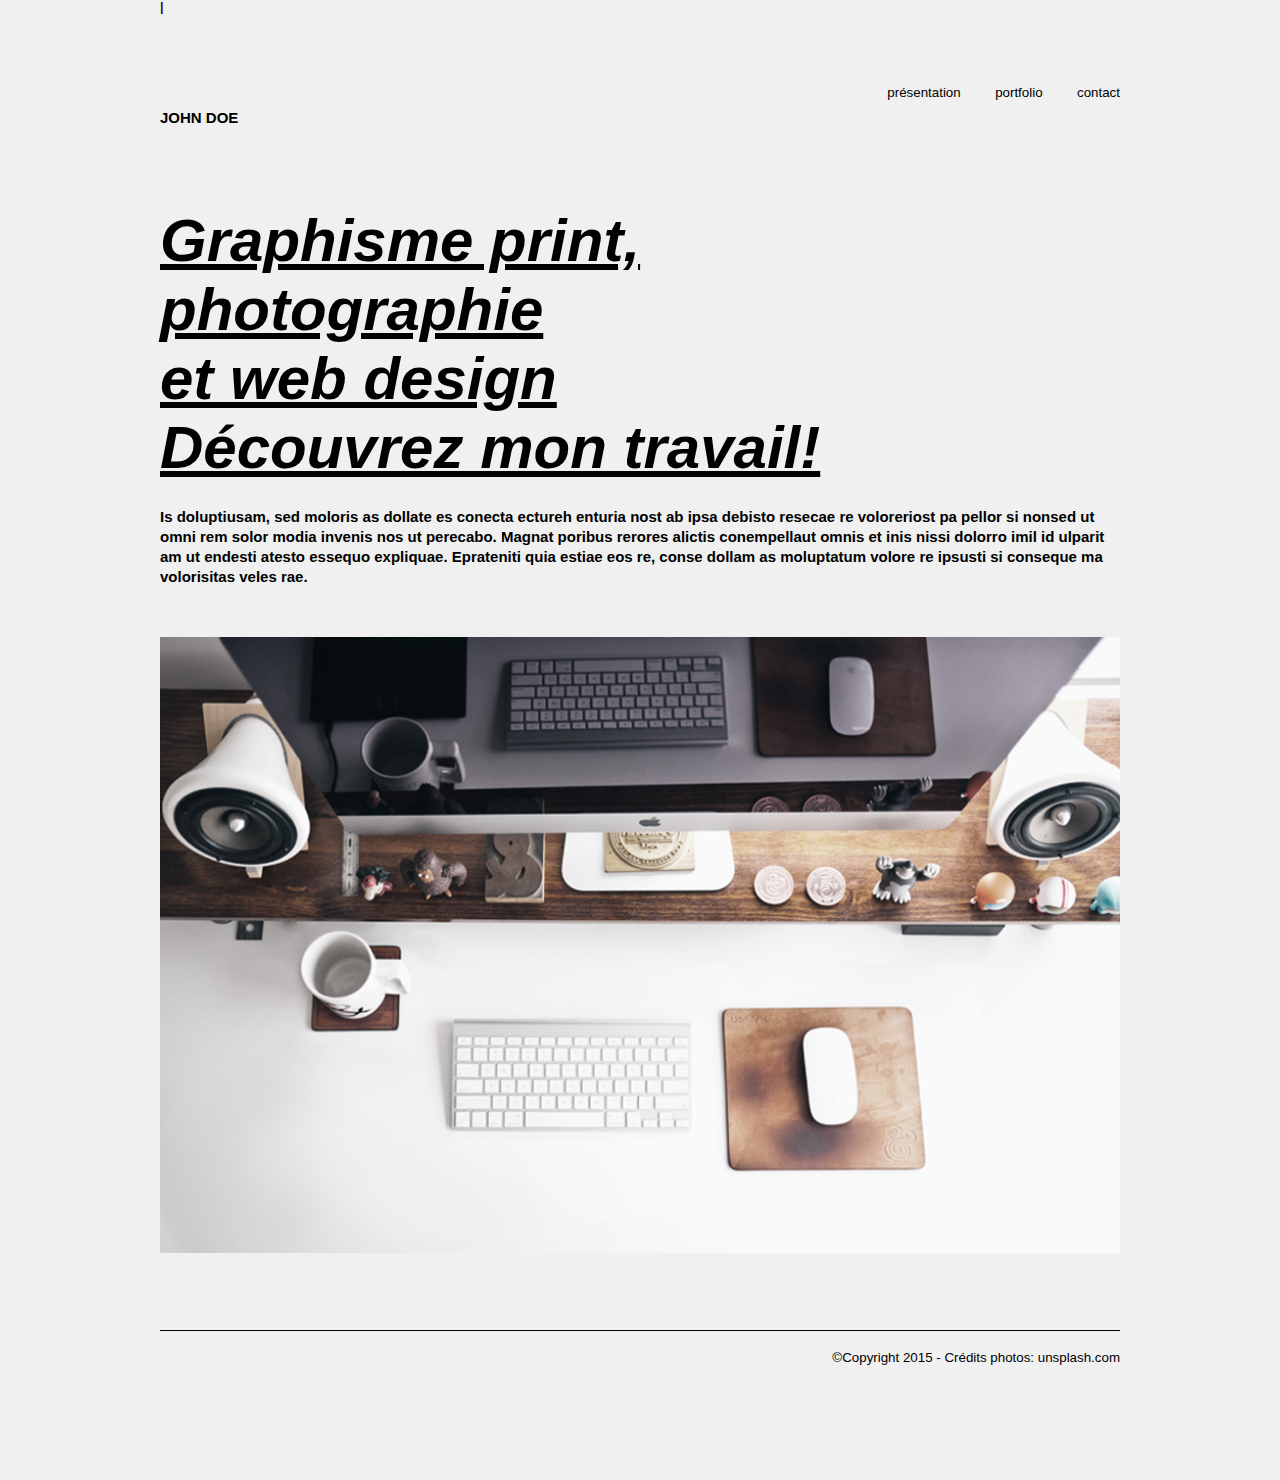
==== index.html @ 45823a3b "#nomediocre" ====
l<!DOCTYPE html>
<html lang="fr">
  <head>
      <link rel="stylesheet" type="text/css" href="css/main.css">
    <meta charset="utf-8">
    <title>Portfolio de John Doe</title>
  </head>
  <body>
      <div class="content">
<header>
        <nav>
             <div class="logo">
              <p>JOHN DOE</p>
          </div>
          <ul>
            <li><a href="index.html">présentation</a></li>
            <li><a href="portfolio.html">portfolio</a></li>
            <li><a href="contact.html">contact</a></li>
          </ul>
        </nav>
 </header>
    
        <h1>      
      Graphisme print,<br> photographie <br> et web design <br> Découvrez mon travail!
        </h1>
        
            <p>Is doluptiusam, sed moloris as dollate es conecta ectureh enturia nost ab ipsa debisto resecae re voloreriost pa pellor si nonsed ut omni rem solor modia invenis nos ut perecabo. Magnat poribus rerores alictis conempellaut omnis et inis nissi dolorro imil id ulparit am ut endesti atesto essequo expliquae. Eprateniti quia estiae eos re, conse dollam as moluptatum volore re ipsusti si conseque ma volorisitas veles rae.</p>
  
            <img src="img/niveau1/accueil.jpg" alt="un bureau avec un ordinateur">
            
    <footer>
      
        <p>©Copyright 2015 - Crédits photos: unsplash.com<p>
            
    </footer>
    
        </div>
        
    </body>
    </html>
---- css/main.css ----
/* CSS Reset + définition des polices et des paramètres principaux qui apparaissent partout*/
body {
  box-sizing: border-box;
  background-color: #f0f0f0; /* couleur de fond du document (gris) */
  font-family: arial;
  color:black;
  width: 960px; /* largeur du contenu */
  /* marges auto pour centrer le contenu */
  margin: auto;
}
/* Pour mettre en gras la page active, selon le li du menu qui a cette id dans chaque page */
#active a{
  font-weight: bold;
}
/* pour avoir une image qui fait l'entier de l'élément parent */
img {
  width: 100%;
}
/* stylisation des titres */
h1 {
  font-style: italic;
  font-size: 60px; /* selon maquette */
}
h2 {
  font-style: italic;
  font-size: 40px; 
}
h3 {
  padding-top: 27px;
  font-size: 25px;
  font-weight: bold;
}
h1, h2, h3, h4, h5, h6 {
  margin: 0px;
  text-decoration: underline;
  font-weight: bold;
}
p, strong {
  font-weight: bold;
  margin: 0px;
  padding-top: 25px; /* selon maquette - l'interligne */
  line-height: 20px;
  font-size: 15px;
}
strong {
  font-style: italic;
  display:block; /* pour retour à ligne sinon l'espacement ne marchera pas */
}

/* CSS reset des liens bleu et soulignés parce que ça se fait plus */
a {
  text-decoration: none;
  color: black;
}
a:hover {
  color: grey; /* lorsque le menu est survolé avec la souris */
}
header {
  text-align:right; /* pour l'alignement du menu*/
  padding: 0px;
  margin: 65px 0 105px 0; /* pour les marges en haut et en bas de l'élément header selon maquette */
}
footer {
  bottom: 0px;
  margin-bottom:95px;
  border-top: 1px solid;
  margin-top: 77px; /* selon maquette */
}
footer p {
  padding-top: 17px;
  text-align: right;
  font-size: 10pt;
  font-weight: normal;
}
nav li {
  font-size: 10pt;
  display: inline; /* alignement de façon linéaire plutôt que avec des retour à la ligne */
  padding-left: 30px;
}
nav ul {
  padding: 0px;
}
img {
  margin-top: 50px;
}
label, input {
  display: inline-block; /* permet d'avoir les labels et champs de textes
   qui forcent le retour à la ligne, et sont redimensionnables et sont affiché à la suite  */
}
/* on exclut les boutons radios, car ils n'ont pas la même stylisation (selecteur:not() signifie l'exclusion de l'élément mis entre parenthèses */ 
label:not(.labelradio) {
  font-weight: bold; /* texte en gras */
  font-size: 25px;
  margin-right: 23px; /* pour ne pas coller ça au boites, raison esthétique */
  width: 105px;
  text-align: right; /* pour aligner les label à droite */
}

textarea {
  vertical-align: top; /* pour aligner le label "message" en haut */
}
/* stylisation des boites de textes (pas de bordures disgrâcieuses, taille  quand on tape du texte dedans */
input[type="text"], textarea {
  padding: 6px;
  font-family: arial;
  font-size:16pt;
  width: 380px; /* on définit la largeur des boîtes */
  border: 0px solid; /* pour être cohérent avec la maquette */
  height: 40px; /* on définit la hauteur des boîtes */
}
input[type="radio"] {
  margin-right: 36px; /* selon maquette */
}
input, textarea {
  margin-bottom: 17px; /* pour espacer les boites */
}
textarea {
  resize: vertical; /* la boîte peut-être redimensionnée seulement verticalement */
  height: 180px; /* on agrandit un peu la boite pour correspondre à la maquette */
}
input[type="submit"] {
  float:right; /* pour aligner le bouton envoyer à droit du formulaire (selon la div parent .contactform) */
  font-size: 16pt;
  font-weight: bold;
  /* on annule l'aspect "bouton" pour seulement du texte */
  border: none;
  background-color: transparent; 
  padding: 0;
  font-style: italic;
  text-decoration: underline;
  color: black; 
}
/* classes */
.logo {
  padding: 0px; /* on évite de mettre un padding sur le logo */
  font-size: 20px;
  float: left; /* pour que le logo se "colle" à gauche" */

}
/* pour centrer le formulaire ainsi que définir sa taille (selon maquette) */
.contactform {
  margin-top: 65px; /* selon maquette */
  width: 526px;
  /* marges auto pour centrer le formulaire */
  margin-left: auto;
  margin-right: auto;
}
.headline {
  margin: 0px; /* on reset le css annoncé sur body (margin-auto) */
  padding-bottom: 40px; /* selon maquette - margin de l'image  */
}
#scrolltop {
  float: left; /* pour aligner le bouton "retour en haut" à gauche du footer */
}
.labelradio {
  font-weight: bold;
}
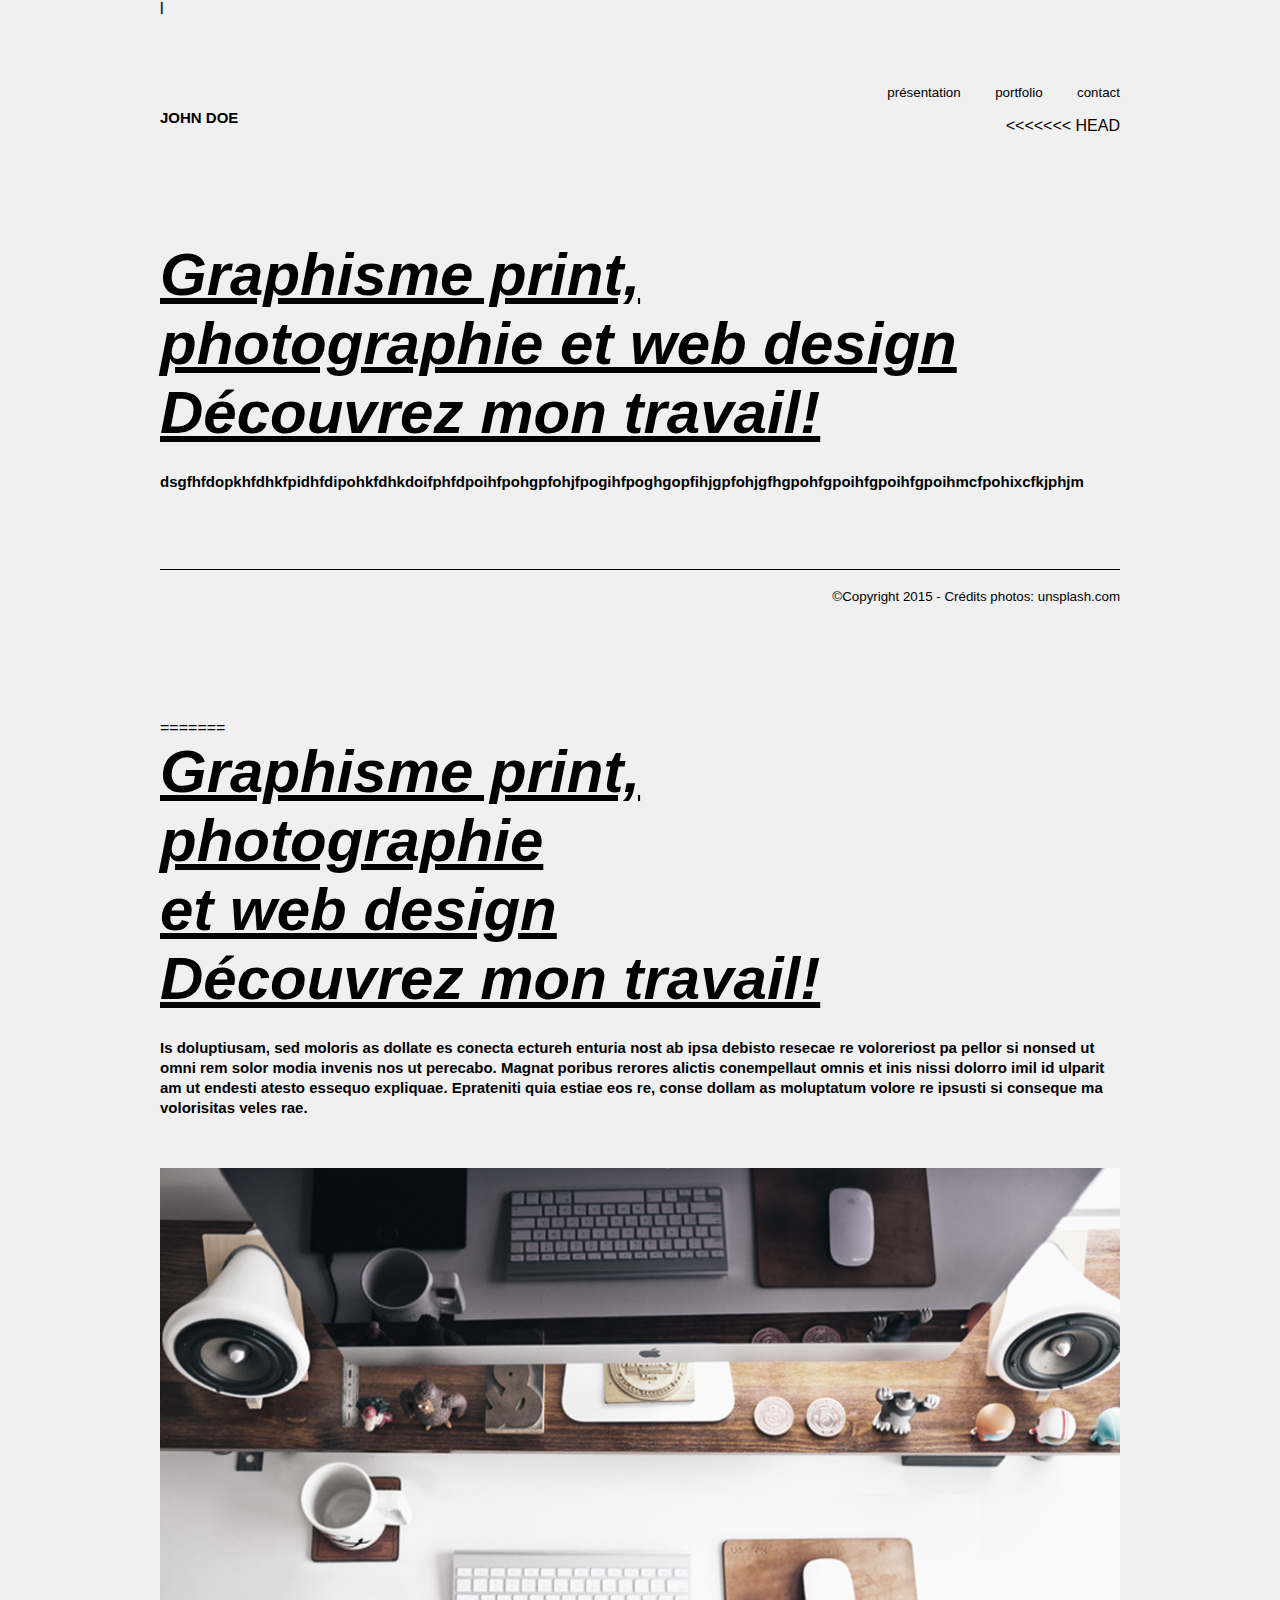
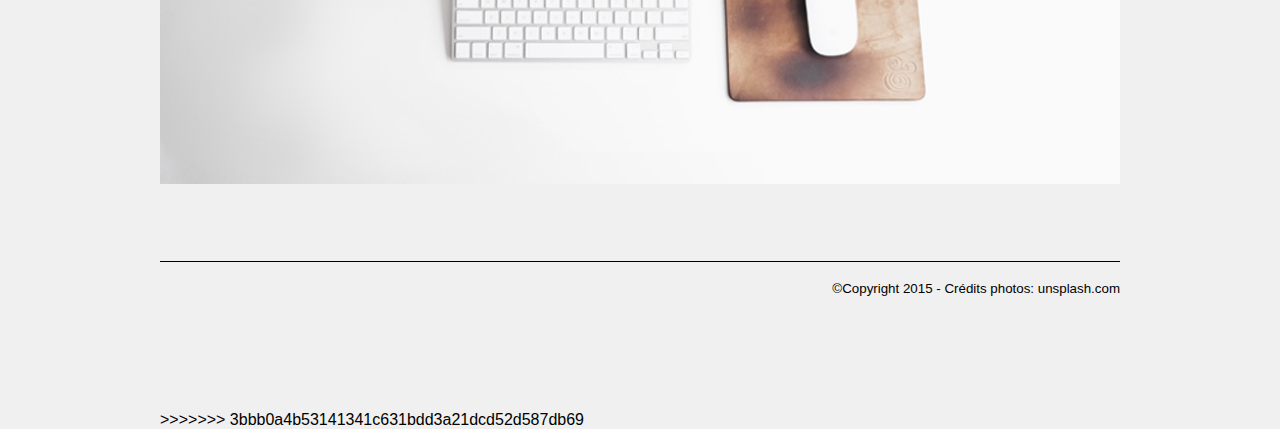
==== commit 5a04fab4: "Revert "#nomediocre"" ====
--- a/index.html
+++ b/index.html
@@ -8,17 +8,30 @@
   <body>
       <div class="content">
 <header>
-        <nav>
-             <div class="logo">
+     <div class="logo">
               <p>JOHN DOE</p>
           </div>
+        <nav>
           <ul>
-            <li><a href="index.html">présentation</a></li>
-            <li><a href="portfolio.html">portfolio</a></li>
-            <li><a href="contact.html">contact</a></li>
+          <li><a href="index.html">présentation</a></li>
+          <li><a href="portfolio.html">portfolio</a></li>
+          <li><a href="contact.html">contact</a></li>
           </ul>
         </nav>
- </header>
+<<<<<<< HEAD
+</header>
+      <h1>      
+      Graphisme print,<br> photographie et web design <br> Découvrez mon travail!
+  </h1>
+  <p>dsgfhfdopkhfdhkfpidhfdipohkfdhkdoifphfdpoihfpohgpfohjfpogihfpoghgopfihjgpfohjgfhgpohfgpoihfgpoihfgpoihmcfpohixcfkjphjm</p>
+  <footer>
+  <p>©Copyright 2015 - Crédits photos: unsplash.com<p>
+</footer>
+  </div>
+</body>
+=======
+        
+    </header>
     
         <h1>      
       Graphisme print,<br> photographie <br> et web design <br> Découvrez mon travail!
@@ -26,7 +39,7 @@
         
             <p>Is doluptiusam, sed moloris as dollate es conecta ectureh enturia nost ab ipsa debisto resecae re voloreriost pa pellor si nonsed ut omni rem solor modia invenis nos ut perecabo. Magnat poribus rerores alictis conempellaut omnis et inis nissi dolorro imil id ulparit am ut endesti atesto essequo expliquae. Eprateniti quia estiae eos re, conse dollam as moluptatum volore re ipsusti si conseque ma volorisitas veles rae.</p>
   
-            <img src="img/niveau1/accueil.jpg" alt="un bureau avec un ordinateur">
+            <img src="img/niveau1/accueil.jpg">
             
     <footer>
       
@@ -37,7 +50,7 @@
         </div>
         
     </body>
-    </html>
+    
+>>>>>>> 3bbb0a4b53141341c631bdd3a21dcd52d587db69
+</html>
 
-
-   
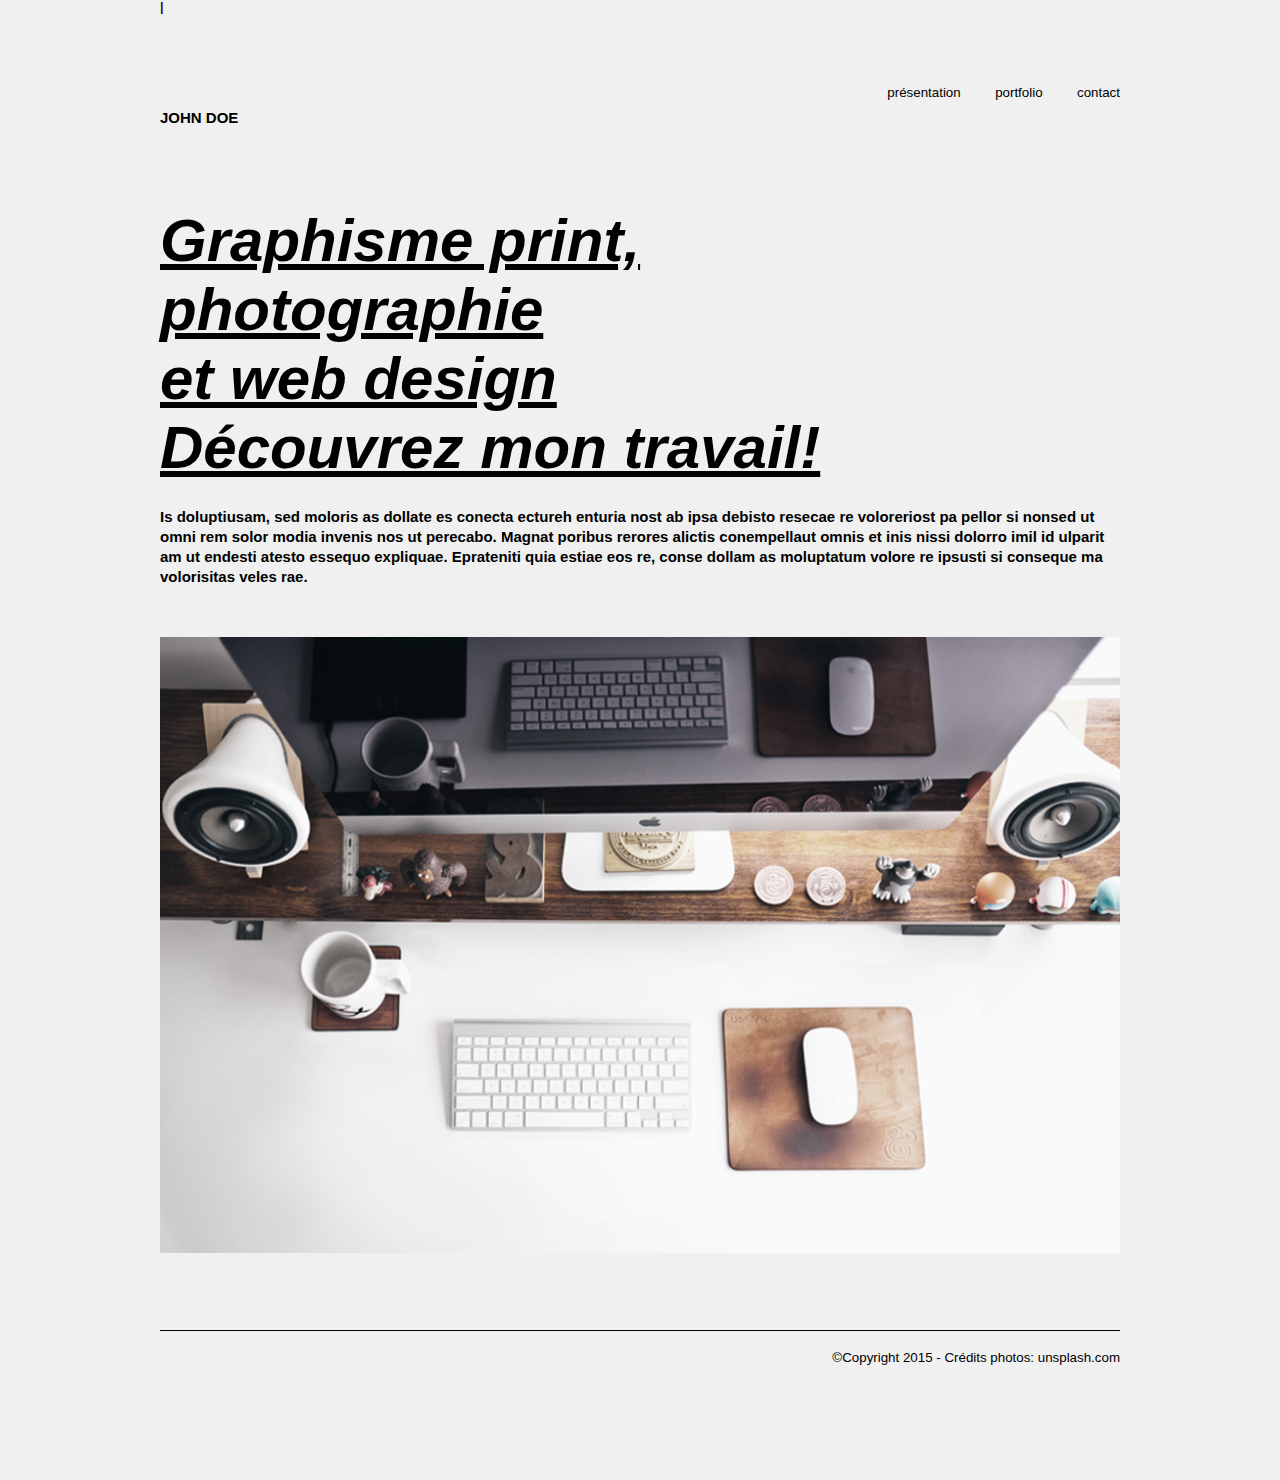
==== commit 41ad2db4: "Revert "Revert "#nomediocre""" ====
--- a/index.html
+++ b/index.html
@@ -8,30 +8,17 @@
   <body>
       <div class="content">
 <header>
-     <div class="logo">
+        <nav>
+             <div class="logo">
               <p>JOHN DOE</p>
           </div>
-        <nav>
           <ul>
-          <li><a href="index.html">présentation</a></li>
-          <li><a href="portfolio.html">portfolio</a></li>
-          <li><a href="contact.html">contact</a></li>
+            <li><a href="index.html">présentation</a></li>
+            <li><a href="portfolio.html">portfolio</a></li>
+            <li><a href="contact.html">contact</a></li>
           </ul>
         </nav>
-<<<<<<< HEAD
-</header>
-      <h1>      
-      Graphisme print,<br> photographie et web design <br> Découvrez mon travail!
-  </h1>
-  <p>dsgfhfdopkhfdhkfpidhfdipohkfdhkdoifphfdpoihfpohgpfohjfpogihfpoghgopfihjgpfohjgfhgpohfgpoihfgpoihfgpoihmcfpohixcfkjphjm</p>
-  <footer>
-  <p>©Copyright 2015 - Crédits photos: unsplash.com<p>
-</footer>
-  </div>
-</body>
-=======
-        
-    </header>
+ </header>
     
         <h1>      
       Graphisme print,<br> photographie <br> et web design <br> Découvrez mon travail!
@@ -39,7 +26,7 @@
         
             <p>Is doluptiusam, sed moloris as dollate es conecta ectureh enturia nost ab ipsa debisto resecae re voloreriost pa pellor si nonsed ut omni rem solor modia invenis nos ut perecabo. Magnat poribus rerores alictis conempellaut omnis et inis nissi dolorro imil id ulparit am ut endesti atesto essequo expliquae. Eprateniti quia estiae eos re, conse dollam as moluptatum volore re ipsusti si conseque ma volorisitas veles rae.</p>
   
-            <img src="img/niveau1/accueil.jpg">
+            <img src="img/niveau1/accueil.jpg" alt="un bureau avec un ordinateur">
             
     <footer>
       
@@ -50,7 +37,7 @@
         </div>
         
     </body>
-    
->>>>>>> 3bbb0a4b53141341c631bdd3a21dcd52d587db69
-</html>
+    </html>
 
+
+   
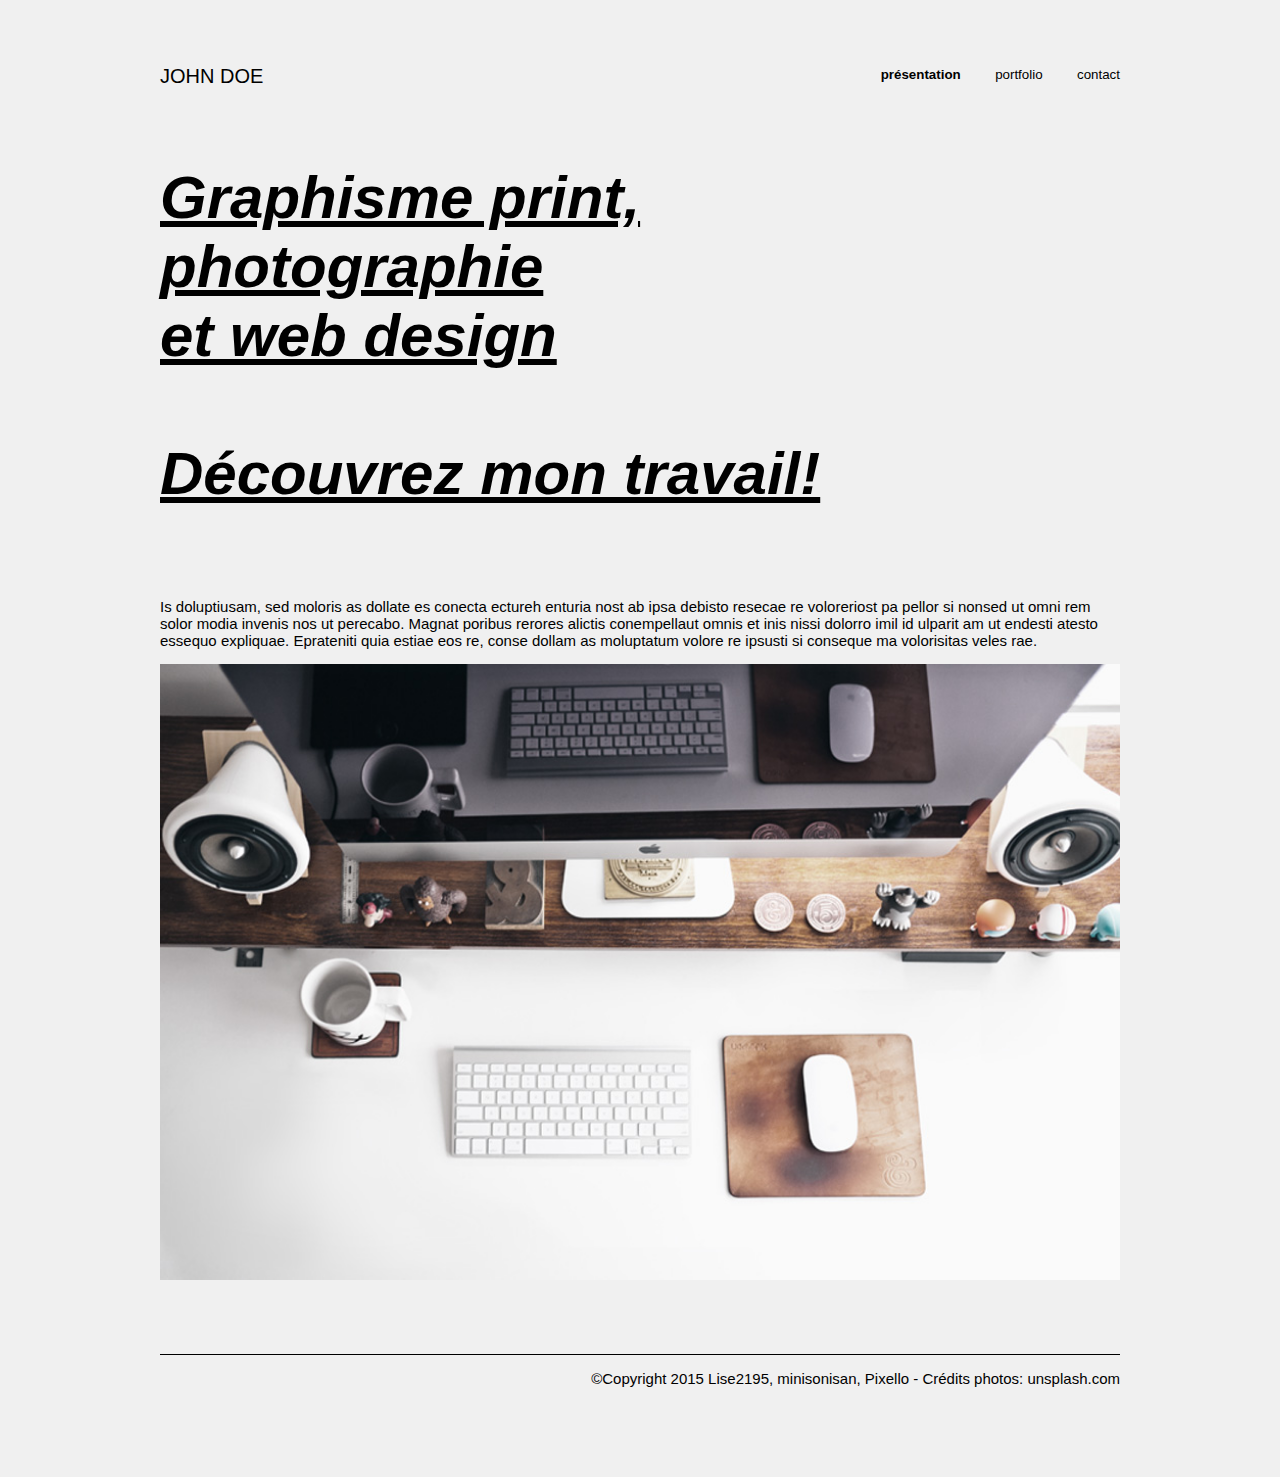
==== commit 20ad8d27: "Commentaires, stylisation du formulaires, et améliorations" ====
--- a/index.html
+++ b/index.html
@@ -1,36 +1,35 @@
-l<!DOCTYPE html>
+<!DOCTYPE html>
 <html lang="fr">
   <head>
       <link rel="stylesheet" type="text/css" href="css/main.css">
     <meta charset="utf-8">
-    <title>Portfolio de John Doe</title>
+    <title>Portfolio de John Doe - présentation</title>
   </head>
   <body>
-      <div class="content">
+      <div class="site">
 <header>
         <nav>
-             <div class="logo">
-              <p>JOHN DOE</p>
-          </div>
           <ul>
-            <li><a href="index.html">présentation</a></li>
-            <li><a href="portfolio.html">portfolio</a></li>
-            <li><a href="contact.html">contact</a></li>
+              <li class="logo">JOHN DOE</li>
+          <li id="active"><a href="index.html">présentation</a></li>
+          <li><a href="portfolio.html">portfolio</a></li>
+          <li><a href="contact.html">contact</a></li>
           </ul>
         </nav>
  </header>
-    
+          <div class="headline">
         <h1>      
-      Graphisme print,<br> photographie <br> et web design <br> Découvrez mon travail!
+      Graphisme print,<br> photographie <br> et web design <br><br> Découvrez mon travail!
         </h1>
-        
+          </div>
+          <div class="contenu">
             <p>Is doluptiusam, sed moloris as dollate es conecta ectureh enturia nost ab ipsa debisto resecae re voloreriost pa pellor si nonsed ut omni rem solor modia invenis nos ut perecabo. Magnat poribus rerores alictis conempellaut omnis et inis nissi dolorro imil id ulparit am ut endesti atesto essequo expliquae. Eprateniti quia estiae eos re, conse dollam as moluptatum volore re ipsusti si conseque ma volorisitas veles rae.</p>
   
             <img src="img/niveau1/accueil.jpg" alt="un bureau avec un ordinateur">
-            
+          </div>
     <footer>
       
-        <p>©Copyright 2015 - Crédits photos: unsplash.com<p>
+        <p>©Copyright 2015 Lise2195, minisonisan, Pixello - Crédits photos: unsplash.com<p>
             
     </footer>
     
--- a/css/main.css
+++ b/css/main.css
@@ -1,50 +1,44 @@
 /* CSS Reset + définition des polices et des paramètres principaux qui apparaissent partout*/
 body {
+  margin: 0px;
+  padding: 0px;
   box-sizing: border-box;
-  background-color: #f0f0f0; /* couleur de fond du document (gris) */
-  font-family: arial;
+  background-color: #f0f0f0;
+font-family: arial;
   color:black;
-  width: 960px; /* largeur du contenu */
-  /* marges auto pour centrer le contenu */
-  margin: auto;
+}
+/* on définit la largeur du site selon la maquette .psd */
+.site {
+ width: 960px;
+ margin: auto;
 }
 /* Pour mettre en gras la page active, selon le li du menu qui a cette id dans chaque page */
 #active a{
-  font-weight: bold;
+font-weight: bold;
 }
-/* pour avoir une image qui fait l'entier de l'élément parent */
+/* pour avoir une image responsive */
 img {
-  width: 100%;
+width: 100%;
 }
-/* stylisation des titres */
+/* stylisation des titres en gras soulignés */
 h1 {
-  font-style: italic;
-  font-size: 60px; /* selon maquette */
+    font-style: italic;
+    font-size: 60px; /* selon maquette */
 }
 h2 {
-  font-style: italic;
-  font-size: 40px; 
+    font-style: italic;
+    font-size: 40px; 
 }
 h3 {
-  padding-top: 27px;
-  font-size: 25px;
+    font-size: 25px;
   font-weight: bold;
 }
 h1, h2, h3, h4, h5, h6 {
-  margin: 0px;
   text-decoration: underline;
   font-weight: bold;
 }
-p, strong {
-  font-weight: bold;
-  margin: 0px;
-  padding-top: 25px; /* selon maquette - l'interligne */
-  line-height: 20px;
-  font-size: 15px;
-}
-strong {
-  font-style: italic;
-  display:block; /* pour retour à ligne sinon l'espacement ne marchera pas */
+p {
+    font-size: 15px;
 }
 
 /* CSS reset des liens bleu et soulignés parce que ça se fait plus */
@@ -53,105 +47,80 @@
   color: black;
 }
 a:hover {
-  color: grey; /* lorsque le menu est survolé avec la souris */
+  text-decoration: none;
+  color: grey;
 }
 header {
-  text-align:right; /* pour l'alignement du menu*/
-  padding: 0px;
-  margin: 65px 0 105px 0; /* pour les marges en haut et en bas de l'élément header selon maquette */
+text-align:right; /* pour l'alignement du menu*/
+ padding: 0px;
+    margin: 65px 0 80px 0; /* pour les marges en haut et en bas de l'élément header selon maquette *
+*/
 }
 footer {
   bottom: 0px;
-  margin-bottom:95px;
-  border-top: 1px solid;
-  margin-top: 77px; /* selon maquette */
-}
-footer p {
-  padding-top: 17px;
   text-align: right;
   font-size: 10pt;
-  font-weight: normal;
+  margin-bottom:90px;
+  border-top: 1px solid;
+  margin-top: 70px;
 }
+/* alignement de nav à droite */
 nav li {
   font-size: 10pt;
-  display: inline; /* alignement de façon linéaire plutôt que avec des retour à la ligne */
+  display: inline;
   padding-left: 30px;
 }
 nav ul {
-  padding: 0px;
-}
-img {
-  margin-top: 50px;
-}
-label, input {
-  display: inline-block; /* permet d'avoir les labels et champs de textes
-   qui forcent le retour à la ligne, et sont redimensionnables et sont affiché à la suite  */
-}
-/* on exclut les boutons radios, car ils n'ont pas la même stylisation (selecteur:not() signifie l'exclusion de l'élément mis entre parenthèses */ 
-label:not(.labelradio) {
-  font-weight: bold; /* texte en gras */
-  font-size: 25px;
-  margin-right: 23px; /* pour ne pas coller ça au boites, raison esthétique */
-  width: 105px;
-  text-align: right; /* pour aligner les label à droite */
+ padding: 0px;
 }
 
-textarea {
-  vertical-align: top; /* pour aligner le label "message" en haut */
+
+/* pour que le logo se "colle" à gauche" */
+.logo {
+      padding: 0px; /* on évite de mettre un padding sur le logo */
+ font-size: 20px;
+    float: left;
+}
+ label {
+     padding: 6px 0px 6px 0px; /* pour centrer verticalement les labels (nom, prénom, email etc...) avec les boites de textes à remplir */
+     font-weight: bold; /* texte en gras */
+     font-size: 16pt;
+     padding-right: 10px; /* pour ne pas coller ça au boites, raison esthétique */
+     text-align: right; /* pour éviter que les boites soient à l'autre bout */
+     font-family: arial;
+	width: 100px; /* on définit une largeur pour les labels */
+	float: left; /* !!!!!! Très important, afin de coller chaque label avec le précédent. Comme ça on aligne verticalement la fin des blocs, et on évite que ça soit tout décalé */
 }
 /* stylisation des boites de textes (pas de bordures disgrâcieuses, taille  quand on tape du texte dedans */
 input[type="text"], textarea {
-  padding: 6px;
-  font-family: arial;
-  font-size:16pt;
-  width: 380px; /* on définit la largeur des boîtes */
-  border: 0px solid; /* pour être cohérent avec la maquette */
-  height: 40px; /* on définit la hauteur des boîtes */
-}
-input[type="radio"] {
-  margin-right: 36px; /* selon maquette */
-}
-input, textarea {
-  margin-bottom: 17px; /* pour espacer les boites */
+    font-size:16pt;
+    width: 380px;
+    border: 0px solid;
+    height: 40px; /* pour être cohérent avec la maquette */
+    margin-bottom: 20px; /* pour espacer les boites */
 }
 textarea {
-  resize: vertical; /* la boîte peut-être redimensionnée seulement verticalement */
-  height: 180px; /* on agrandit un peu la boite pour correspondre à la maquette */
+    height: 180px; /* on agrandit un peu la boite pour correspondre à la maquette */
 }
 input[type="submit"] {
-  float:right; /* pour aligner le bouton envoyer à droit du formulaire (selon la div parent .contactform) */
-  font-size: 16pt;
-  font-weight: bold;
-  /* on annule l'aspect "bouton" pour seulement du texte */
-  border: none;
-  background-color: transparent; 
-  padding: 0;
-  font-style: italic;
-  text-decoration: underline;
-  color: black; 
-}
-/* classes */
-.logo {
-  padding: 0px; /* on évite de mettre un padding sur le logo */
-  font-size: 20px;
-  float: left; /* pour que le logo se "colle" à gauche" */
-
+    float:right;
+    font-size: 16pt;
+    font-weight: bold;
+    border: none;
+    /* on annule l'aspect "bouton" pour seulement du texte */
+   background-color: transparent; 
+   padding: 0;
+    font-style: italic;
+   text-decoration: underline;
+   color: black; 
 }
 /* pour centrer le formulaire ainsi que définir sa taille (selon maquette) */
 .contactform {
-  margin-top: 65px; /* selon maquette */
-  width: 526px;
-  /* marges auto pour centrer le formulaire */
-  margin-left: auto;
+    width: 500px;
+ margin-left: auto;
   margin-right: auto;
 }
 .headline {
-  margin: 0px; /* on reset le css annoncé sur body (margin-auto) */
-  padding-bottom: 40px; /* selon maquette - margin de l'image  */
+        margin-top: 40px; /* selon maquette */
+    margin-bottom: 90px; /* selon maquette */
 }
-#scrolltop {
-  float: left; /* pour aligner le bouton "retour en haut" à gauche du footer */
-}
-.labelradio {
-  font-weight: bold;
-}
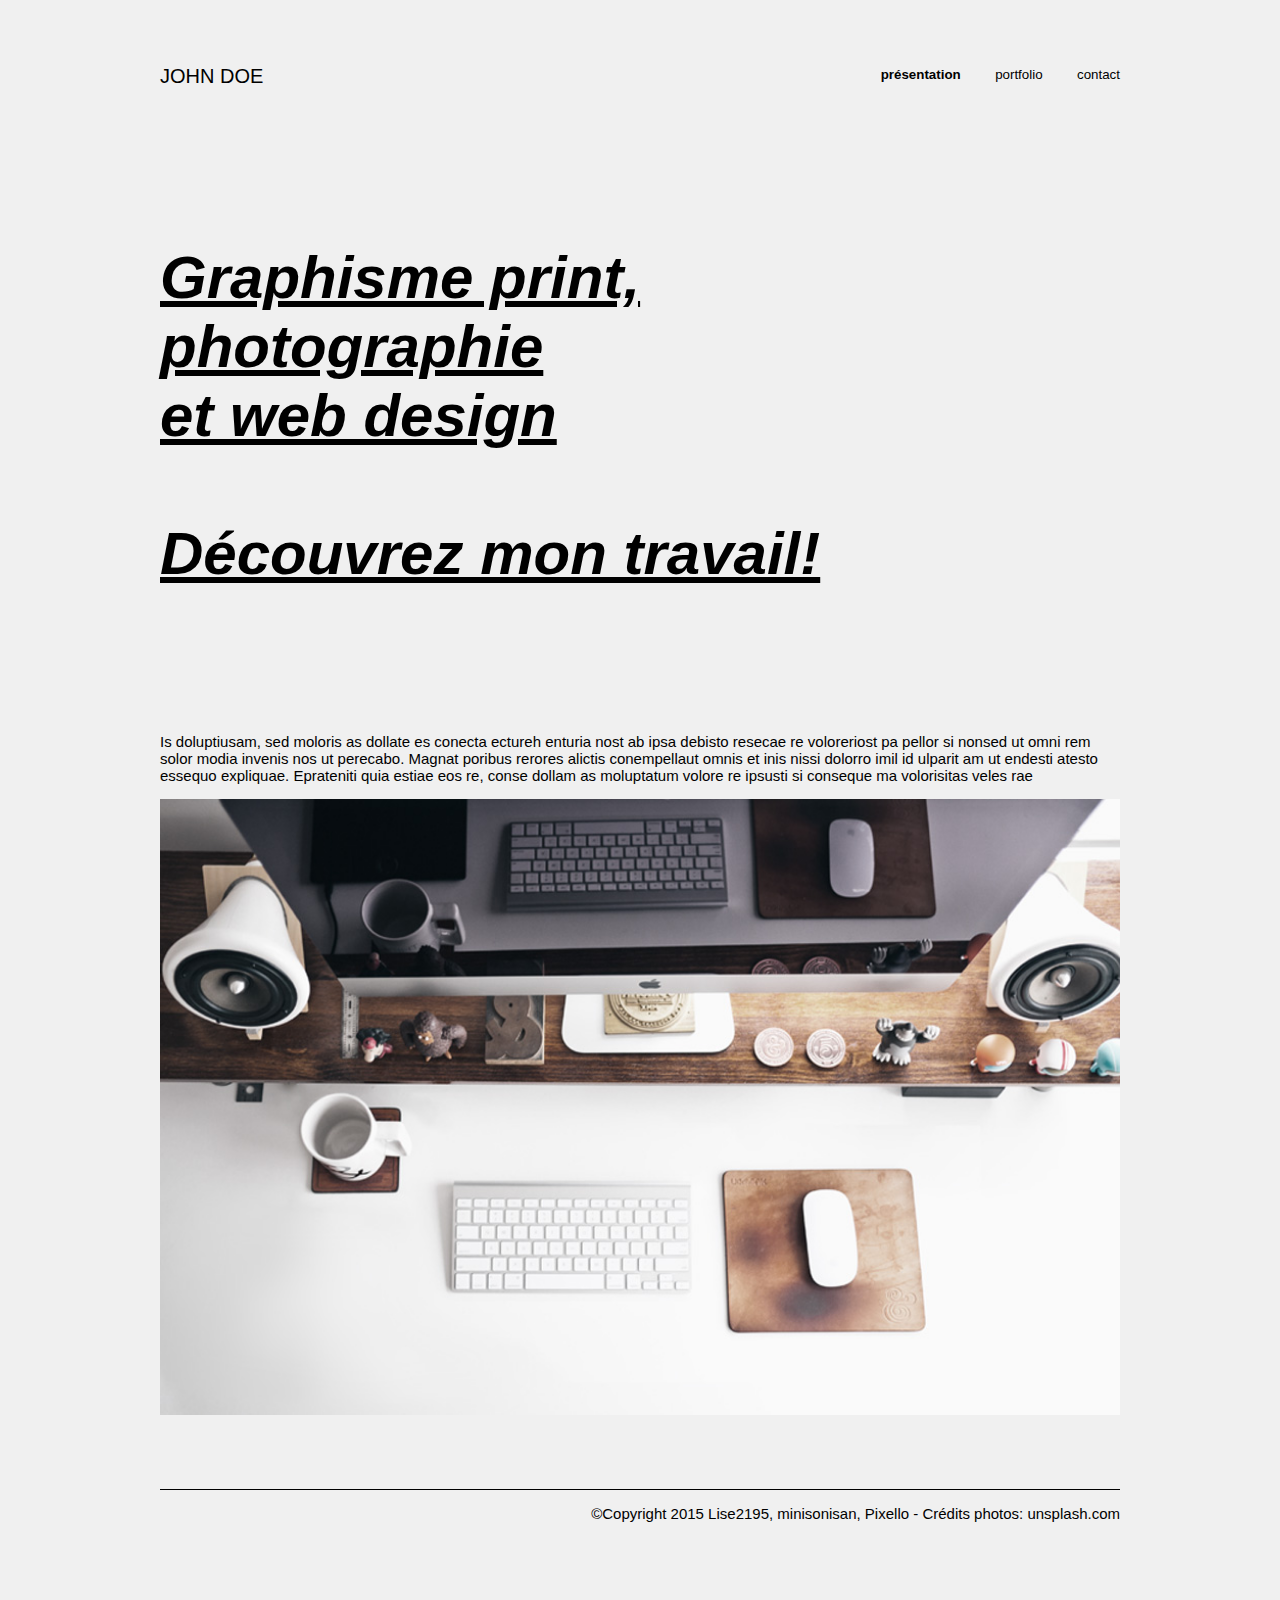
==== commit 0f2cb076: "Indentation et amélioration du formulaire" ====
--- a/index.html
+++ b/index.html
@@ -1,42 +1,40 @@
 <!DOCTYPE html>
 <html lang="fr">
-  <head>
-      <link rel="stylesheet" type="text/css" href="css/main.css">
-    <meta charset="utf-8">
-    <title>Portfolio de John Doe - présentation</title>
-  </head>
-  <body>
-      <div class="site">
-<header>
-        <nav>
-          <ul>
-              <li class="logo">JOHN DOE</li>
-          <li id="active"><a href="index.html">présentation</a></li>
-          <li><a href="portfolio.html">portfolio</a></li>
-          <li><a href="contact.html">contact</a></li>
-          </ul>
-        </nav>
- </header>
-          <div class="headline">
-        <h1>      
+<head>
+  <link rel="stylesheet" type="text/css" href="css/main.css">
+  <meta charset="utf-8">
+  <title>Portfolio de John Doe - présentation</title>
+</head>
+<body>
+  <header>
+    <nav>
+      <ul>
+        <li class="logo">JOHN DOE</li>
+        <li id="active"><a href="index.html">présentation</a></li>
+        <li><a href="portfolio.html">portfolio</a></li>
+        <li><a href="contact.html">contact</a></li>
+      </ul>
+    </nav>
+  </header>
+  <div class="headline">
+    <h1>      
       Graphisme print,<br> photographie <br> et web design <br><br> Découvrez mon travail!
-        </h1>
-          </div>
-          <div class="contenu">
-            <p>Is doluptiusam, sed moloris as dollate es conecta ectureh enturia nost ab ipsa debisto resecae re voloreriost pa pellor si nonsed ut omni rem solor modia invenis nos ut perecabo. Magnat poribus rerores alictis conempellaut omnis et inis nissi dolorro imil id ulparit am ut endesti atesto essequo expliquae. Eprateniti quia estiae eos re, conse dollam as moluptatum volore re ipsusti si conseque ma volorisitas veles rae.</p>
-  
-            <img src="img/niveau1/accueil.jpg" alt="un bureau avec un ordinateur">
-          </div>
-    <footer>
-      
-        <p>©Copyright 2015 Lise2195, minisonisan, Pixello - Crédits photos: unsplash.com<p>
-            
-    </footer>
-    
-        </div>
-        
-    </body>
-    </html>
+    </h1>
+  </div>
+  <div class="contenu">
+    <p>Is doluptiusam, sed moloris as dollate es conecta ectureh enturia nost ab ipsa debisto resecae re voloreriost pa pellor si nonsed ut omni rem solor modia invenis nos ut perecabo. Magnat poribus rerores alictis conempellaut omnis et inis nissi dolorro imil id ulparit am ut endesti atesto essequo expliquae. Eprateniti quia estiae eos re, conse dollam as moluptatum volore re ipsusti si conseque ma volorisitas veles rae
+    </p>
+
+    <img src="img/niveau1/accueil.jpg" alt="un bureau avec un ordinateur">
+  </div>
+  <footer>
+
+    <p>
+      ©Copyright 2015 Lise2195, minisonisan, Pixello - Crédits photos: unsplash.com
+    </p>
+  </footer>
+</body>
+</html>
 
 
-   
+
--- a/css/main.css
+++ b/css/main.css
@@ -1,36 +1,30 @@
 /* CSS Reset + définition des polices et des paramètres principaux qui apparaissent partout*/
 body {
-  margin: 0px;
-  padding: 0px;
-  box-sizing: border-box;
   background-color: #f0f0f0;
-font-family: arial;
+  font-family: arial;
   color:black;
-}
-/* on définit la largeur du site selon la maquette .psd */
-.site {
- width: 960px;
- margin: auto;
+  width: 960px;
+  margin: auto;
 }
 /* Pour mettre en gras la page active, selon le li du menu qui a cette id dans chaque page */
 #active a{
-font-weight: bold;
+  font-weight: bold;
 }
 /* pour avoir une image responsive */
 img {
-width: 100%;
+  width: 100%;
 }
 /* stylisation des titres en gras soulignés */
 h1 {
-    font-style: italic;
-    font-size: 60px; /* selon maquette */
+  font-style: italic;
+  font-size: 60px; /* selon maquette */
 }
 h2 {
-    font-style: italic;
-    font-size: 40px; 
+  font-style: italic;
+  font-size: 40px; 
 }
 h3 {
-    font-size: 25px;
+  font-size: 25px;
   font-weight: bold;
 }
 h1, h2, h3, h4, h5, h6 {
@@ -38,7 +32,7 @@
   font-weight: bold;
 }
 p {
-    font-size: 15px;
+  font-size: 15px;
 }
 
 /* CSS reset des liens bleu et soulignés parce que ça se fait plus */
@@ -51,9 +45,9 @@
   color: grey;
 }
 header {
-text-align:right; /* pour l'alignement du menu*/
- padding: 0px;
-    margin: 65px 0 80px 0; /* pour les marges en haut et en bas de l'élément header selon maquette *
+  text-align:right; /* pour l'alignement du menu*/
+  padding: 0px;
+margin: 65px 0 80px 0; /* pour les marges en haut et en bas de l'élément header selon maquette *
 */
 }
 footer {
@@ -71,56 +65,62 @@
   padding-left: 30px;
 }
 nav ul {
- padding: 0px;
+  padding: 0px;
 }
 
 
 /* pour que le logo se "colle" à gauche" */
 .logo {
-      padding: 0px; /* on évite de mettre un padding sur le logo */
- font-size: 20px;
-    float: left;
+  padding: 0px; /* on évite de mettre un padding sur le logo */
+  font-size: 20px;
+  float: left;
 }
- label {
-     padding: 6px 0px 6px 0px; /* pour centrer verticalement les labels (nom, prénom, email etc...) avec les boites de textes à remplir */
-     font-weight: bold; /* texte en gras */
-     font-size: 16pt;
-     padding-right: 10px; /* pour ne pas coller ça au boites, raison esthétique */
-     text-align: right; /* pour éviter que les boites soient à l'autre bout */
-     font-family: arial;
-	width: 100px; /* on définit une largeur pour les labels */
-	float: left; /* !!!!!! Très important, afin de coller chaque label avec le précédent. Comme ça on aligne verticalement la fin des blocs, et on évite que ça soit tout décalé */
+label {
+  padding: 10px 0px; /* pour centrer verticalement les labels (nom, prénom, email etc...) avec les boites de textes à remplir */
+  font-weight: bold; /* texte en gras */
+  font-size: 25px;
+  margin-right: 20px; /* pour ne pas coller ça au boites, raison esthétique */
+  text-align: right; /* pour éviter que les boites soient à l'autre bout */
+  font-family: arial;
+  width: 110px; /* on définit une largeur pour les labels */
+  display: block;
+  float: left; /* !!!!!! Très important, afin de coller chaque label avec le précédent. Comme ça on aligne verticalement la fin des blocs, et on évite que ça soit tout décalé */
 }
 /* stylisation des boites de textes (pas de bordures disgrâcieuses, taille  quand on tape du texte dedans */
 input[type="text"], textarea {
-    font-size:16pt;
-    width: 380px;
-    border: 0px solid;
-    height: 40px; /* pour être cohérent avec la maquette */
-    margin-bottom: 20px; /* pour espacer les boites */
+  padding: 6px;
+  font-family: arial;
+  font-size:16pt;
+  width: 380px; /* on définit la largeur des boîtes */
+  border: 0px solid;
+  height: 40px; /* pour être cohérent avec la maquette */
+}
+input, textarea {
+  margin-bottom: 17px; /* pour espacer les boites */
 }
 textarea {
-    height: 180px; /* on agrandit un peu la boite pour correspondre à la maquette */
+  resize: vertical; /* la boîte peut-être redimensionnée seulement verticalement */
+  height: 180px; /* on agrandit un peu la boite pour correspondre à la maquette */
 }
 input[type="submit"] {
-    float:right;
-    font-size: 16pt;
-    font-weight: bold;
-    border: none;
-    /* on annule l'aspect "bouton" pour seulement du texte */
-   background-color: transparent; 
-   padding: 0;
-    font-style: italic;
-   text-decoration: underline;
-   color: black; 
+  float:right;
+  font-size: 16pt;
+  font-weight: bold;
+  border: none;
+  /* on annule l'aspect "bouton" pour seulement du texte */
+  background-color: transparent; 
+  padding: 0;
+  font-style: italic;
+  text-decoration: underline;
+  color: black; 
 }
 /* pour centrer le formulaire ainsi que définir sa taille (selon maquette) */
 .contactform {
-    width: 500px;
- margin-left: auto;
+  width: 522px;
+  margin-left: auto;
   margin-right: auto;
 }
 .headline {
-        margin-top: 40px; /* selon maquette */
-    margin-bottom: 90px; /* selon maquette */
-}
+  padding-top: 40px; /* selon maquette */
+  padding-bottom: 90px; /* selon maquette */
+}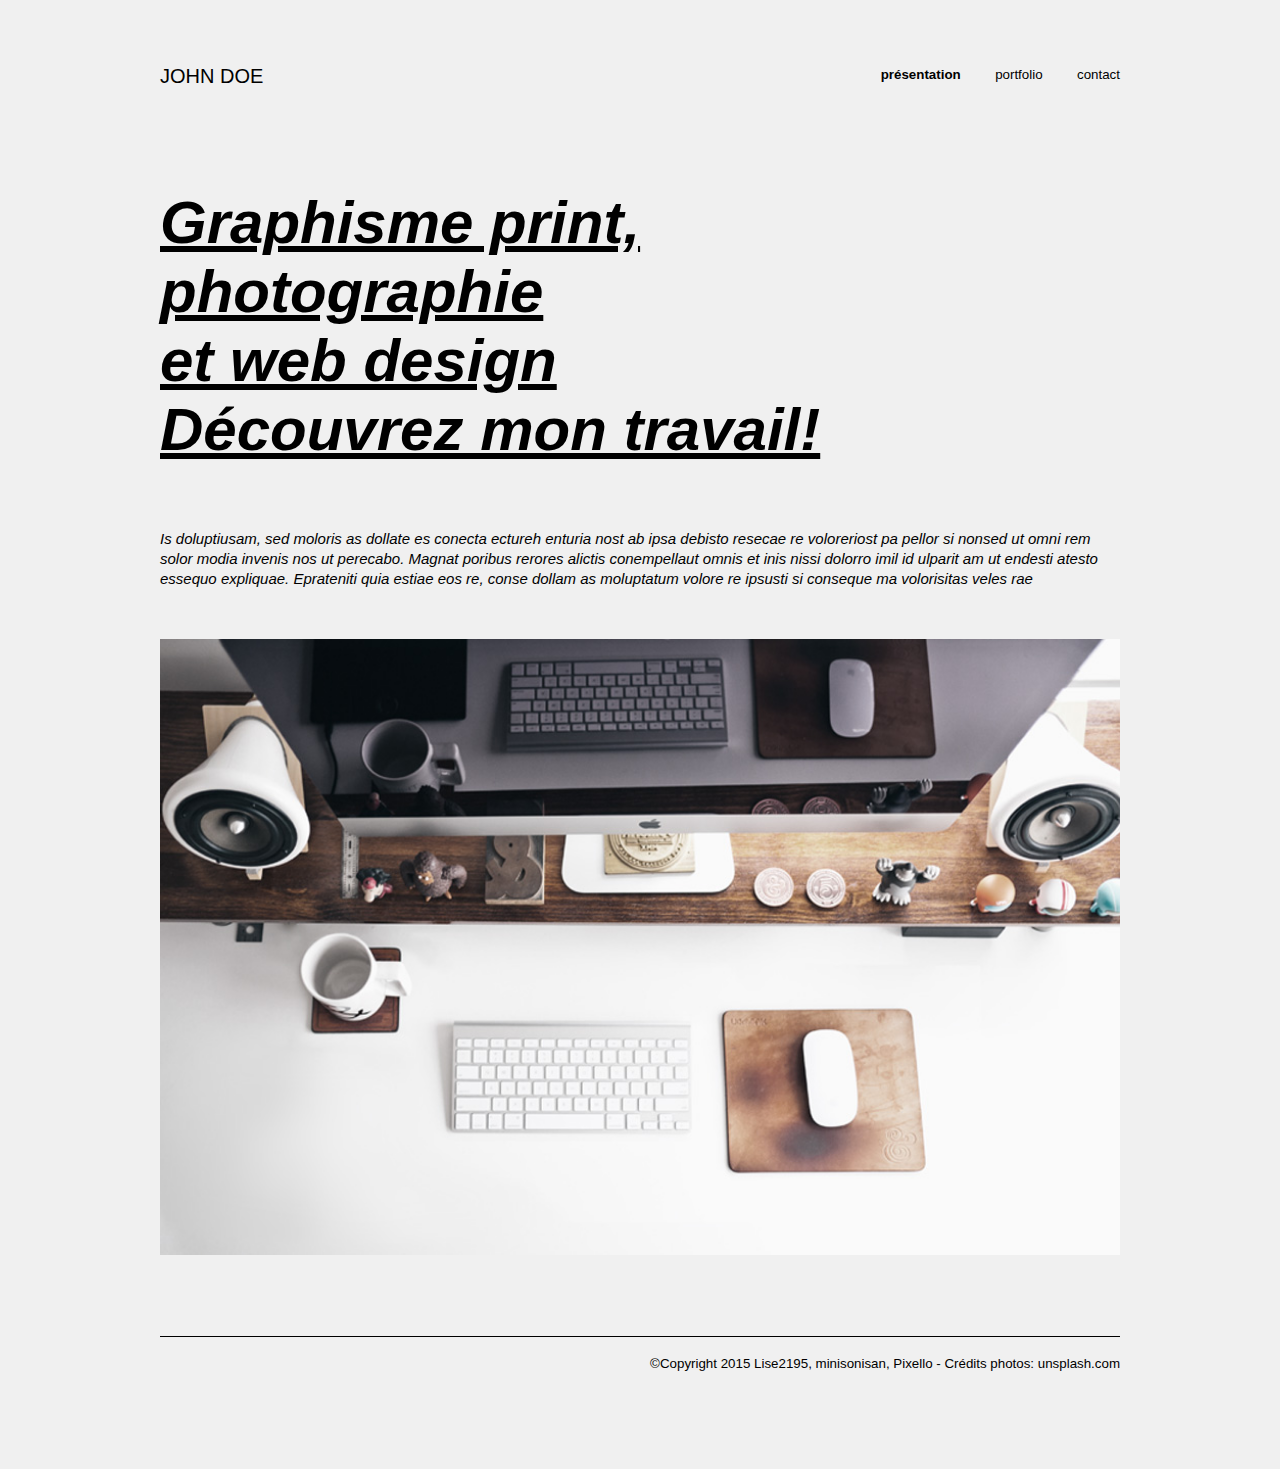
==== commit 516304fc: "Espacements et cohérence avec la maquette" ====
--- a/index.html
+++ b/index.html
@@ -18,17 +18,16 @@
   </header>
   <div class="headline">
     <h1>      
-      Graphisme print,<br> photographie <br> et web design <br><br> Découvrez mon travail!
+      Graphisme print,<br> photographie <br> et web design <br> Découvrez mon travail!
     </h1>
   </div>
   <div class="contenu">
-    <p>Is doluptiusam, sed moloris as dollate es conecta ectureh enturia nost ab ipsa debisto resecae re voloreriost pa pellor si nonsed ut omni rem solor modia invenis nos ut perecabo. Magnat poribus rerores alictis conempellaut omnis et inis nissi dolorro imil id ulparit am ut endesti atesto essequo expliquae. Eprateniti quia estiae eos re, conse dollam as moluptatum volore re ipsusti si conseque ma volorisitas veles rae
-    </p>
+    <strong>Is doluptiusam, sed moloris as dollate es conecta ectureh enturia nost ab ipsa debisto resecae re voloreriost pa pellor si nonsed ut omni rem solor modia invenis nos ut perecabo. Magnat poribus rerores alictis conempellaut omnis et inis nissi dolorro imil id ulparit am ut endesti atesto essequo expliquae. Eprateniti quia estiae eos re, conse dollam as moluptatum volore re ipsusti si conseque ma volorisitas veles rae
+    </strong>
 
     <img src="img/niveau1/accueil.jpg" alt="un bureau avec un ordinateur">
   </div>
   <footer>
-
     <p>
       ©Copyright 2015 Lise2195, minisonisan, Pixello - Crédits photos: unsplash.com
     </p>
--- a/css/main.css
+++ b/css/main.css
@@ -24,15 +24,26 @@
   font-size: 40px; 
 }
 h3 {
+  padding-top: 27px;
   font-size: 25px;
   font-weight: bold;
 }
 h1, h2, h3, h4, h5, h6 {
+  margin: 0px;
   text-decoration: underline;
   font-weight: bold;
 }
-p {
+p, strong {
+  font-weight: bold;
+  margin: 0px;
+  padding-top: 25px; /* selon maquette - l'interligne (ligne 38) */
+  line-height: 20px;
   font-size: 15px;
+}
+strong {
+  font-weight: normal;
+  font-style: italic;
+    display:block; /* pour retour à ligne sinon l'espacement de la ligne 39 ne marchera pas */
 }
 
 /* CSS reset des liens bleu et soulignés parce que ça se fait plus */
@@ -47,16 +58,21 @@
 header {
   text-align:right; /* pour l'alignement du menu*/
   padding: 0px;
-margin: 65px 0 80px 0; /* pour les marges en haut et en bas de l'élément header selon maquette *
+  margin: 65px 0 105px 0; /* pour les marges en haut et en bas de l'élément header selon maquette *
 */
 }
 footer {
   bottom: 0px;
+
+  margin-bottom:95px;
+  border-top: 1px solid;
+  margin-top: 77px; /* selon maquette */
+}
+footer p {
+    padding-top: 17px;
   text-align: right;
   font-size: 10pt;
-  margin-bottom:90px;
-  border-top: 1px solid;
-  margin-top: 70px;
+  font-weight: normal;
 }
 /* alignement de nav à droite */
 nav li {
@@ -67,7 +83,9 @@
 nav ul {
   padding: 0px;
 }
-
+img {
+  margin-top: 50px;
+}
 
 /* pour que le logo se "colle" à gauche" */
 .logo {
@@ -95,6 +113,9 @@
   border: 0px solid;
   height: 40px; /* pour être cohérent avec la maquette */
 }
+input[type="radio"] {
+  margin-right: 36px; /* selon maquette */
+}
 input, textarea {
   margin-bottom: 17px; /* pour espacer les boites */
 }
@@ -121,6 +142,7 @@
   margin-right: auto;
 }
 .headline {
+  margin: 0px; /* on reset le css annoncé sur body (margin-auto)
   padding-top: 40px; /* selon maquette */
-  padding-bottom: 90px; /* selon maquette */
+  padding-bottom: 40px; /* selon maquette - margin de l'image (ligne 73) */
 }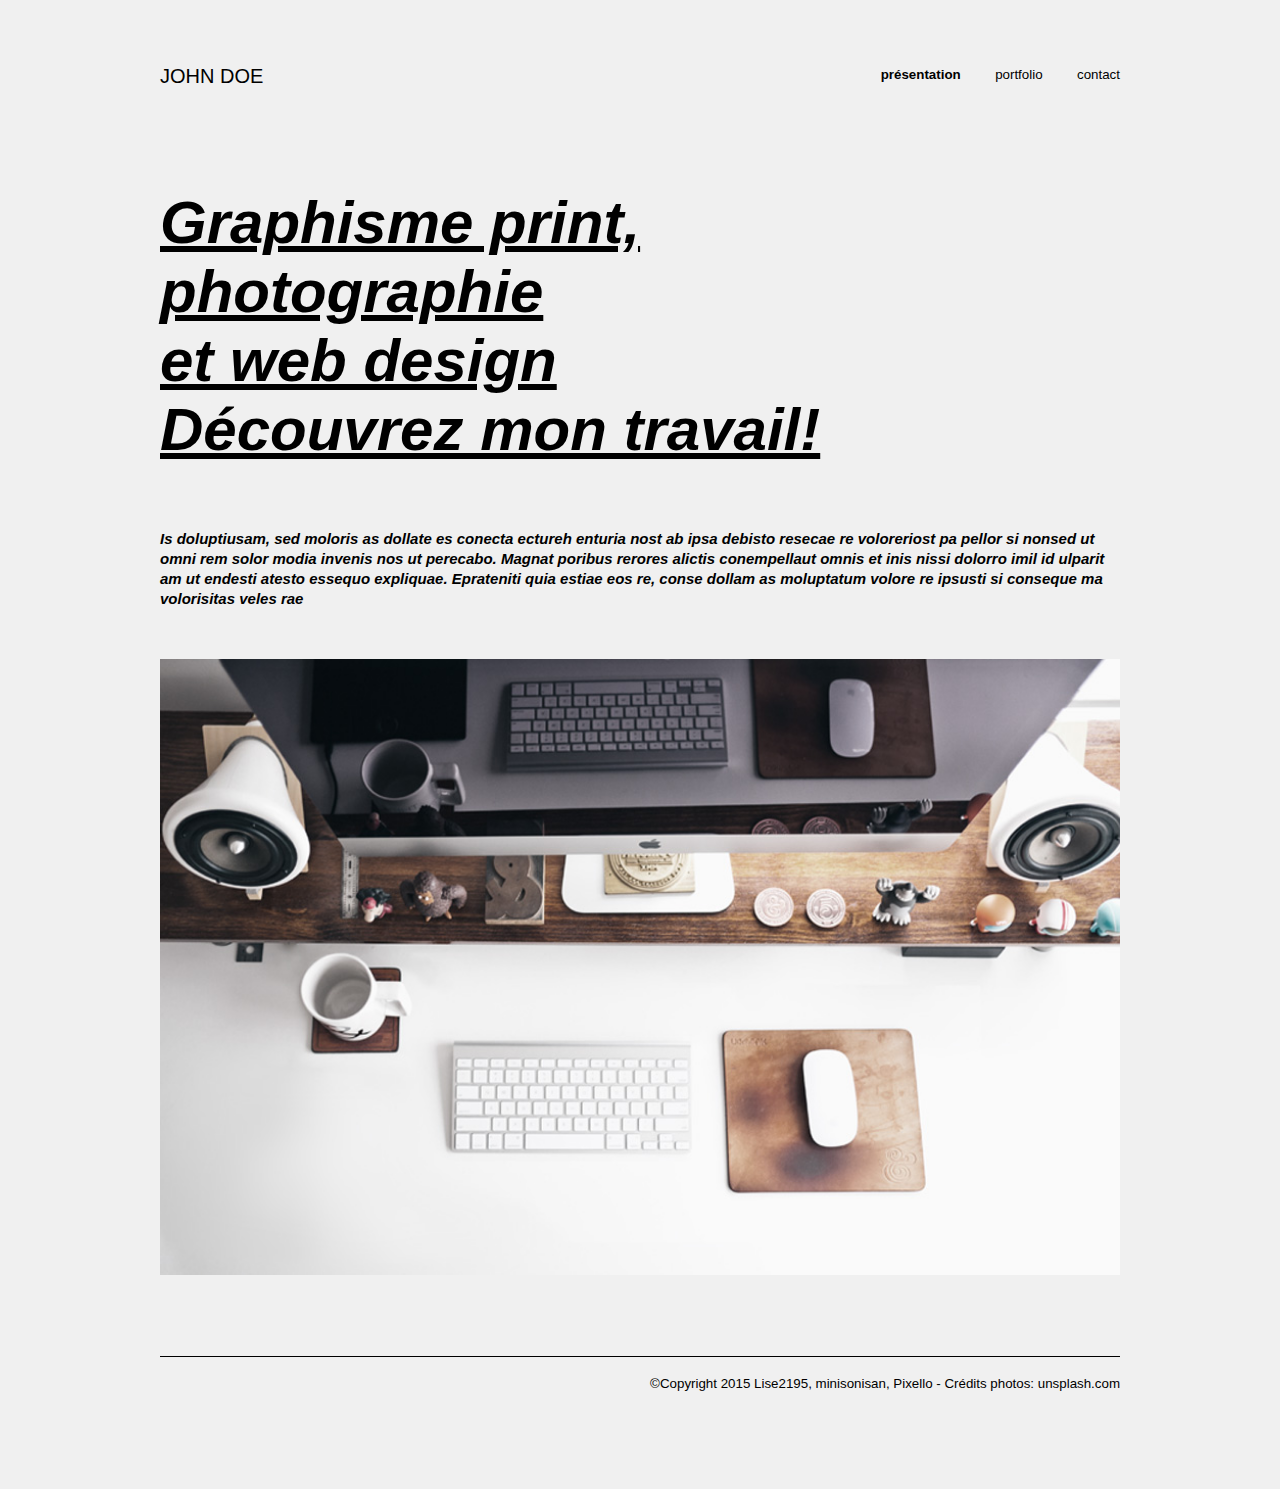
==== commit fd21e507: "Améliorations et simplicfications" ====
--- a/index.html
+++ b/index.html
@@ -9,7 +9,7 @@
   <header>
     <nav>
       <ul>
-        <li class="logo">JOHN DOE</li>
+        <li class="logo"><a href="index.html">JOHN DOE</a></li>
         <li id="active"><a href="index.html">présentation</a></li>
         <li><a href="portfolio.html">portfolio</a></li>
         <li><a href="contact.html">contact</a></li>
--- a/css/main.css
+++ b/css/main.css
@@ -14,7 +14,7 @@
 img {
   width: 100%;
 }
-/* stylisation des titres en gras soulignés */
+/* stylisation des titres */
 h1 {
   font-style: italic;
   font-size: 60px; /* selon maquette */
@@ -41,9 +41,8 @@
   font-size: 15px;
 }
 strong {
-  font-weight: normal;
   font-style: italic;
-    display:block; /* pour retour à ligne sinon l'espacement de la ligne 39 ne marchera pas */
+  display:block; /* pour retour à ligne sinon l'espacement de la ligne 39 ne marchera pas */
 }
 
 /* CSS reset des liens bleu et soulignés parce que ça se fait plus */
@@ -52,7 +51,6 @@
   color: black;
 }
 a:hover {
-  text-decoration: none;
   color: grey;
 }
 header {
@@ -63,13 +61,12 @@
 }
 footer {
   bottom: 0px;
-
   margin-bottom:95px;
   border-top: 1px solid;
   margin-top: 77px; /* selon maquette */
 }
 footer p {
-    padding-top: 17px;
+  padding-top: 17px;
   text-align: right;
   font-size: 10pt;
   font-weight: normal;
@@ -87,31 +84,31 @@
   margin-top: 50px;
 }
 
-/* pour que le logo se "colle" à gauche" */
-.logo {
-  padding: 0px; /* on évite de mettre un padding sur le logo */
-  font-size: 20px;
-  float: left;
+label, input {
+  display: inline-block; /* permet d'avoir les labels et champs de textes
+   qui forcent le retour à la ligne, et sont redimensionnables (ligne 106) et sont affiché à la suite  */
 }
+
 label {
-  padding: 10px 0px; /* pour centrer verticalement les labels (nom, prénom, email etc...) avec les boites de textes à remplir */
   font-weight: bold; /* texte en gras */
   font-size: 25px;
-  margin-right: 20px; /* pour ne pas coller ça au boites, raison esthétique */
-  text-align: right; /* pour éviter que les boites soient à l'autre bout */
-  font-family: arial;
-  width: 110px; /* on définit une largeur pour les labels */
-  display: block;
-  float: left; /* !!!!!! Très important, afin de coller chaque label avec le précédent. Comme ça on aligne verticalement la fin des blocs, et on évite que ça soit tout décalé */
+  margin-right: 23px; /* pour ne pas coller ça au boites, raison esthétique */
+  width: 105px;
+  text-align: right;
 }
+
+textarea {
+  vertical-align: top; /* pour aligner le label "message" en haut */
+}
+
 /* stylisation des boites de textes (pas de bordures disgrâcieuses, taille  quand on tape du texte dedans */
 input[type="text"], textarea {
   padding: 6px;
   font-family: arial;
   font-size:16pt;
   width: 380px; /* on définit la largeur des boîtes */
-  border: 0px solid;
-  height: 40px; /* pour être cohérent avec la maquette */
+  border: 0px solid; /* pour être cohérent avec la maquette */
+  height: 40px;
 }
 input[type="radio"] {
   margin-right: 36px; /* selon maquette */
@@ -135,14 +132,21 @@
   text-decoration: underline;
   color: black; 
 }
+/* pour que le logo se "colle" à gauche" */
+.logo {
+  padding: 0px; /* on évite de mettre un padding sur le logo */
+  font-size: 20px;
+  float: left;
+}
 /* pour centrer le formulaire ainsi que définir sa taille (selon maquette) */
 .contactform {
-  width: 522px;
+  margin-top: 65px; /* selon maquette */
+  width: 526px;
+  /* marges auto pour centrer le formulaire */
   margin-left: auto;
   margin-right: auto;
 }
 .headline {
-  margin: 0px; /* on reset le css annoncé sur body (margin-auto)
-  padding-top: 40px; /* selon maquette */
+  margin: 0px; /* on reset le css annoncé sur body (margin-auto) */
   padding-bottom: 40px; /* selon maquette - margin de l'image (ligne 73) */
 }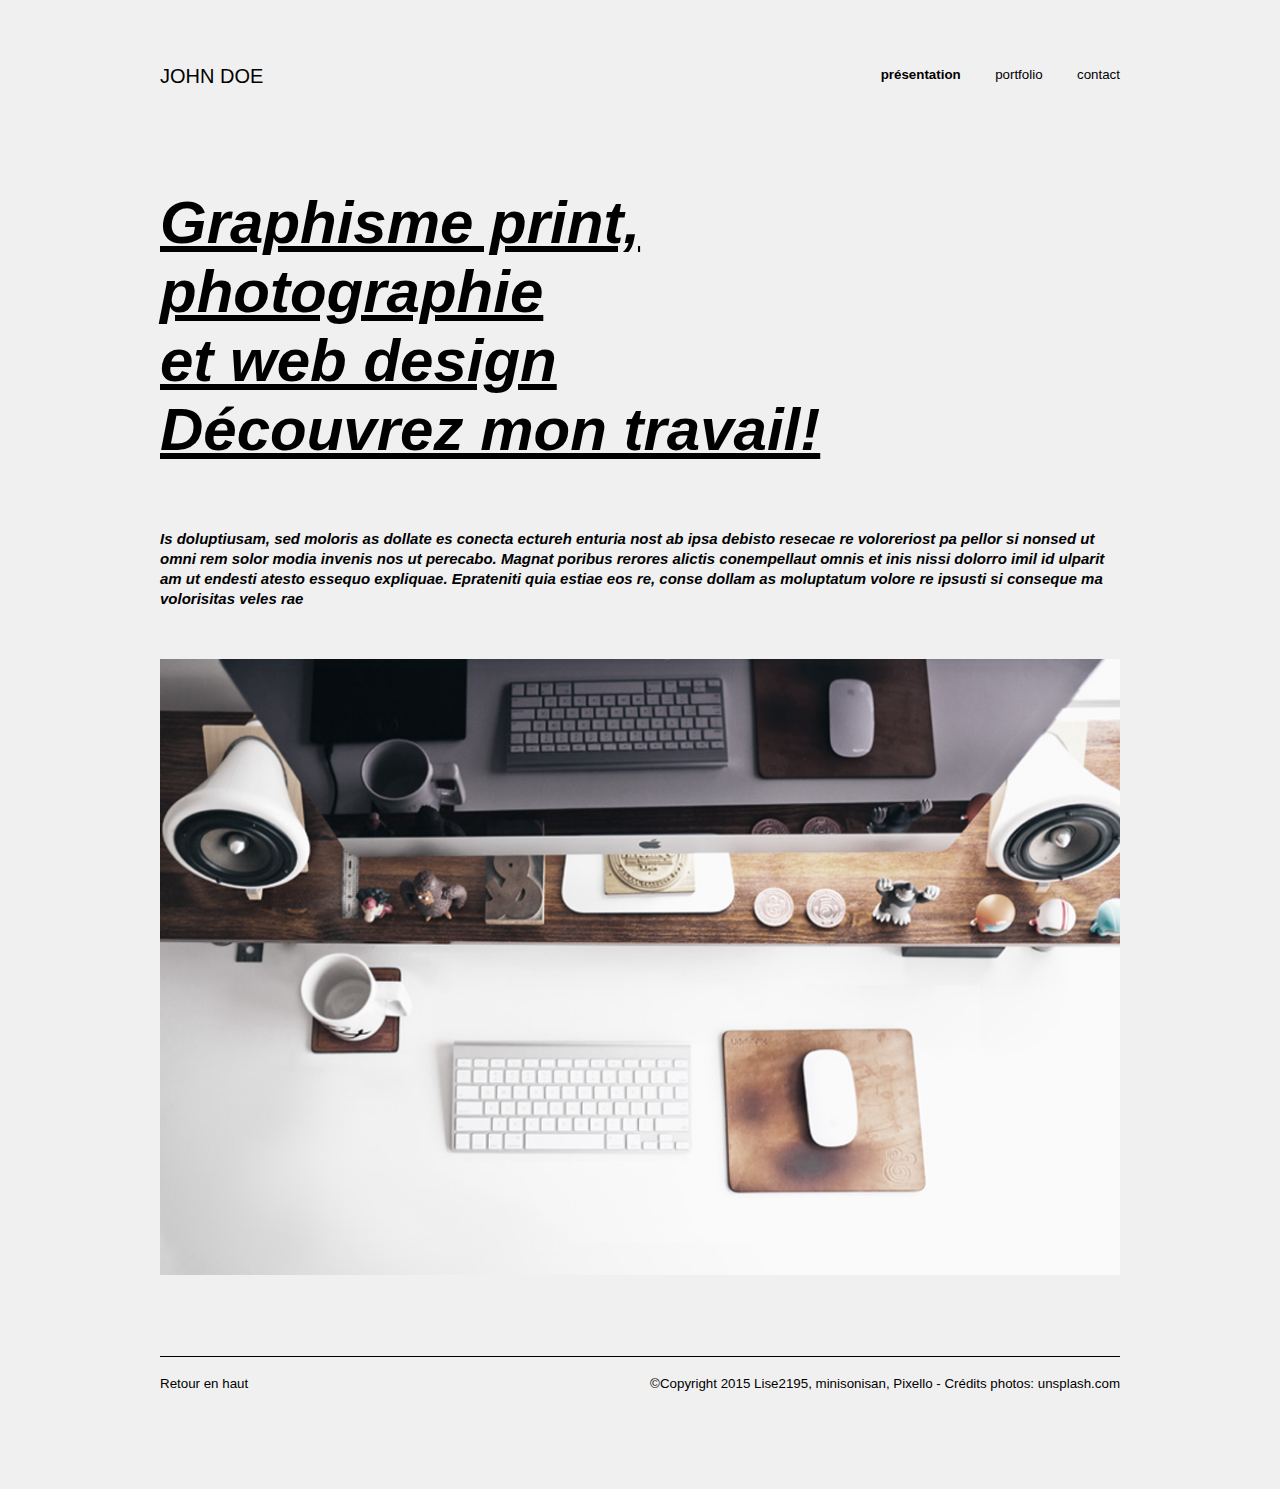
==== commit 73220828: "Commentaires & modifications" ====
--- a/index.html
+++ b/index.html
@@ -1,7 +1,9 @@
 <!DOCTYPE html>
 <html lang="fr">
 <head>
+  <!-- intégration de la feuille de style -->
   <link rel="stylesheet" type="text/css" href="css/main.css">
+  <!-- définition du jeu de caractères -->
   <meta charset="utf-8">
   <title>Portfolio de John Doe - présentation</title>
 </head>
@@ -10,12 +12,14 @@
     <nav>
       <ul>
         <li class="logo"><a href="index.html">JOHN DOE</a></li>
+		<!-- bouton pour le menu -->
         <li id="active"><a href="index.html">présentation</a></li>
         <li><a href="portfolio.html">portfolio</a></li>
         <li><a href="contact.html">contact</a></li>
       </ul>
     </nav>
   </header>
+  <!-- ligne d'accroche -->
   <div class="headline">
     <h1>      
       Graphisme print,<br> photographie <br> et web design <br> Découvrez mon travail!
@@ -28,6 +32,12 @@
     <img src="img/niveau1/accueil.jpg" alt="un bureau avec un ordinateur">
   </div>
   <footer>
+   <!-- Bouton de retour en haut -->
+   <a href="#">
+	<p id="scrolltop">
+   Retour en haut
+	</p>
+   </a>
     <p>
       ©Copyright 2015 Lise2195, minisonisan, Pixello - Crédits photos: unsplash.com
     </p>
--- a/css/main.css
+++ b/css/main.css
@@ -149,4 +149,7 @@
 .headline {
   margin: 0px; /* on reset le css annoncé sur body (margin-auto) */
   padding-bottom: 40px; /* selon maquette - margin de l'image (ligne 73) */
+}
+#scrolltop {
+  float: left;
 }